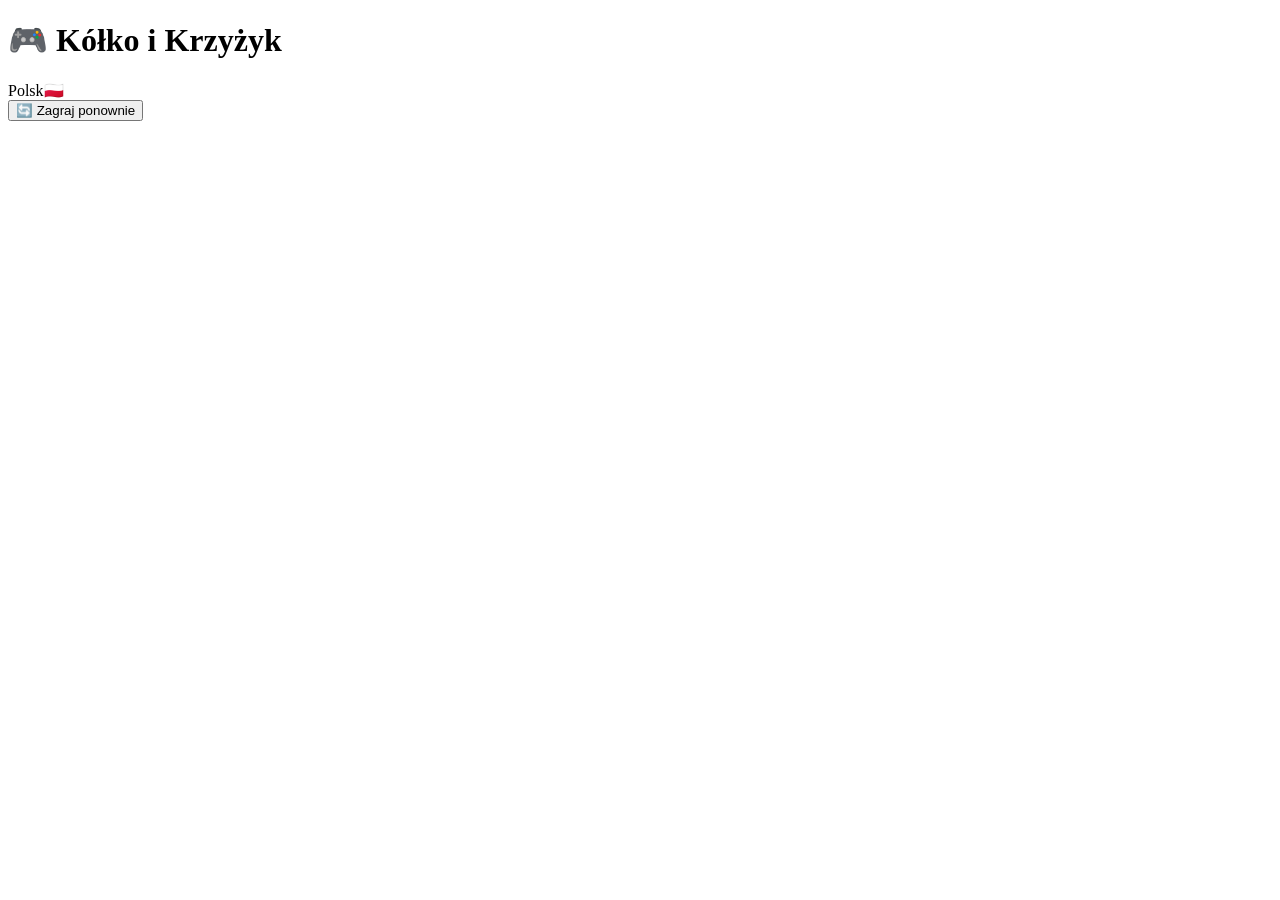
==== kik.html @ b52d8cac "Add initial HTML structure for Kółko i Krzyżyk" ====
<!DOCTYPE html>
<html lang="pl">
<head>
  <meta charset="UTF-8">
  <title>Kółko i Krzyżyk</title>
  <link rel="stylesheet" href="style_kik.css">
</head>
<body>
  <div class="container">
    <h1>🎮 Kółko i Krzyżyk</h1>
    <div id="langToggleKik" class="lang-btn">Polsk🇵🇱</div>

    <div id="game-board" class="board">
      <div class="cell" data-index="0"></div>
      <div class="cell" data-index="1"></div>
      <div class="cell" data-index="2"></div>
      <div class="cell" data-index="3"></div>
      <div class="cell" data-index="4"></div>
      <div class="cell" data-index="5"></div>
      <div class="cell" data-index="6"></div>
      <div class="cell" data-index="7"></div>
      <div class="cell" data-index="8"></div>
    </div>

    <div id="message" class="message"></div>
    <button id="restartKik">🔄 Zagraj ponownie</button>
  </div>

  <script src="script_kik.js"></script>
</body>
</html>
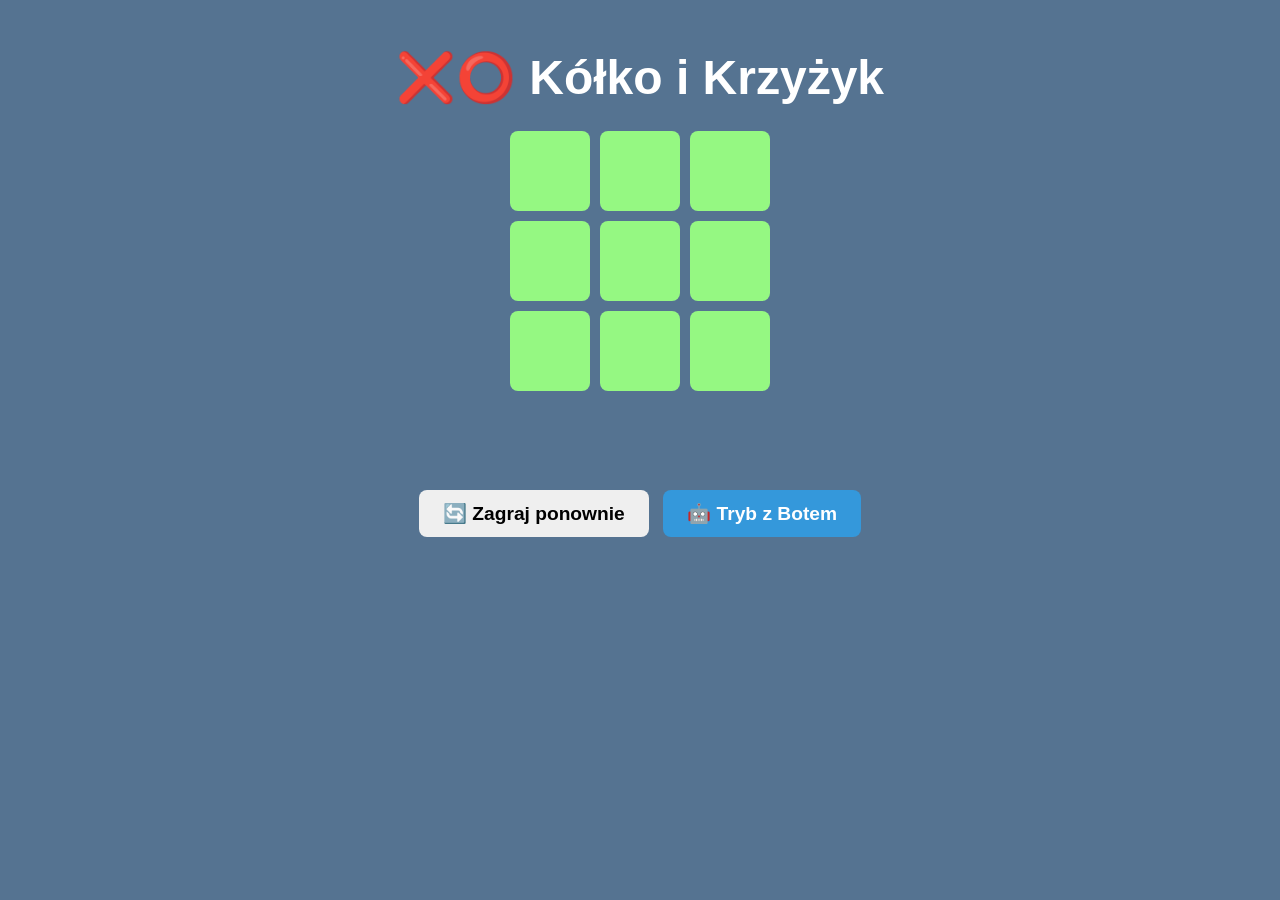
==== commit cc807d85: "Update game board layout and buttons in kik.html" ====
--- a/kik.html
+++ b/kik.html
@@ -7,23 +7,30 @@
 </head>
 <body>
   <div class="container">
-    <h1>🎮 Kółko i Krzyżyk</h1>
-    <div id="langToggleKik" class="lang-btn">Polsk🇵🇱</div>
+    <h1>❌⭕ Kółko i Krzyżyk</h1>
 
-    <div id="game-board" class="board">
-      <div class="cell" data-index="0"></div>
-      <div class="cell" data-index="1"></div>
-      <div class="cell" data-index="2"></div>
-      <div class="cell" data-index="3"></div>
-      <div class="cell" data-index="4"></div>
-      <div class="cell" data-index="5"></div>
-      <div class="cell" data-index="6"></div>
-      <div class="cell" data-index="7"></div>
-      <div class="cell" data-index="8"></div>
+    <div id="game-board">
+      <div class="row">
+        <button class="cell" data-index="0"></button>
+        <button class="cell" data-index="1"></button>
+        <button class="cell" data-index="2"></button>
+      </div>
+      <div class="row">
+        <button class="cell" data-index="3"></button>
+        <button class="cell" data-index="4"></button>
+        <button class="cell" data-index="5"></button>
+      </div>
+      <div class="row">
+        <button class="cell" data-index="6"></button>
+        <button class="cell" data-index="7"></button>
+        <button class="cell" data-index="8"></button>
+      </div>
     </div>
 
-    <div id="message" class="message"></div>
-    <button id="restartKik">🔄 Zagraj ponownie</button>
+    <div id="message"></div>
+
+    <button id="restart">🔄 Zagraj ponownie</button>
+    <button id="botMode" style="background:#3498db; color:white;">🤖 Tryb z Botem</button>
   </div>
 
   <script src="script_kik.js"></script>
--- a/style_kik.css
+++ b/style_kik.css
@@ -0,0 +1,70 @@
+body {
+  font-family: "Segoe UI", sans-serif;
+  background: #557391;
+  color: #fff;
+  text-align: center;
+  margin: 0;
+  padding: 0;
+}
+
+.container {
+  margin-top: 50px;
+}
+
+h1 {
+  font-size: 3em;
+  margin-bottom: 20px;
+}
+
+#game-board {
+  display: inline-block;
+  margin-bottom: 20px;
+}
+
+.row {
+  display: flex;
+}
+
+.cell {
+  width: 80px;
+  height: 80px;
+  font-size: 2.5em;
+  margin: 5px;
+  cursor: pointer;
+  border-radius: 8px;
+  border: none;
+  background: #95f882;
+  color: #101820;
+  transition: 0.2s;
+}
+
+.cell:hover {
+  background: #ffffff;
+  color: #101820;
+}
+
+#restart, #botMode {
+  margin: 10px 5px;
+  padding: 12px 24px;
+  font-size: 1.2em;
+  border: none;
+  border-radius: 8px;
+  cursor: pointer;
+  font-weight: bold;
+  transition: 0.2s;
+}
+
+#restart:hover {
+  background: #ffffff;
+  color: #101820;
+}
+
+#botMode:hover {
+  background: #2980b9;
+}
+
+#message {
+  font-size: 1.4em;
+  margin: 15px 0;
+  min-height: 1.5em;
+}
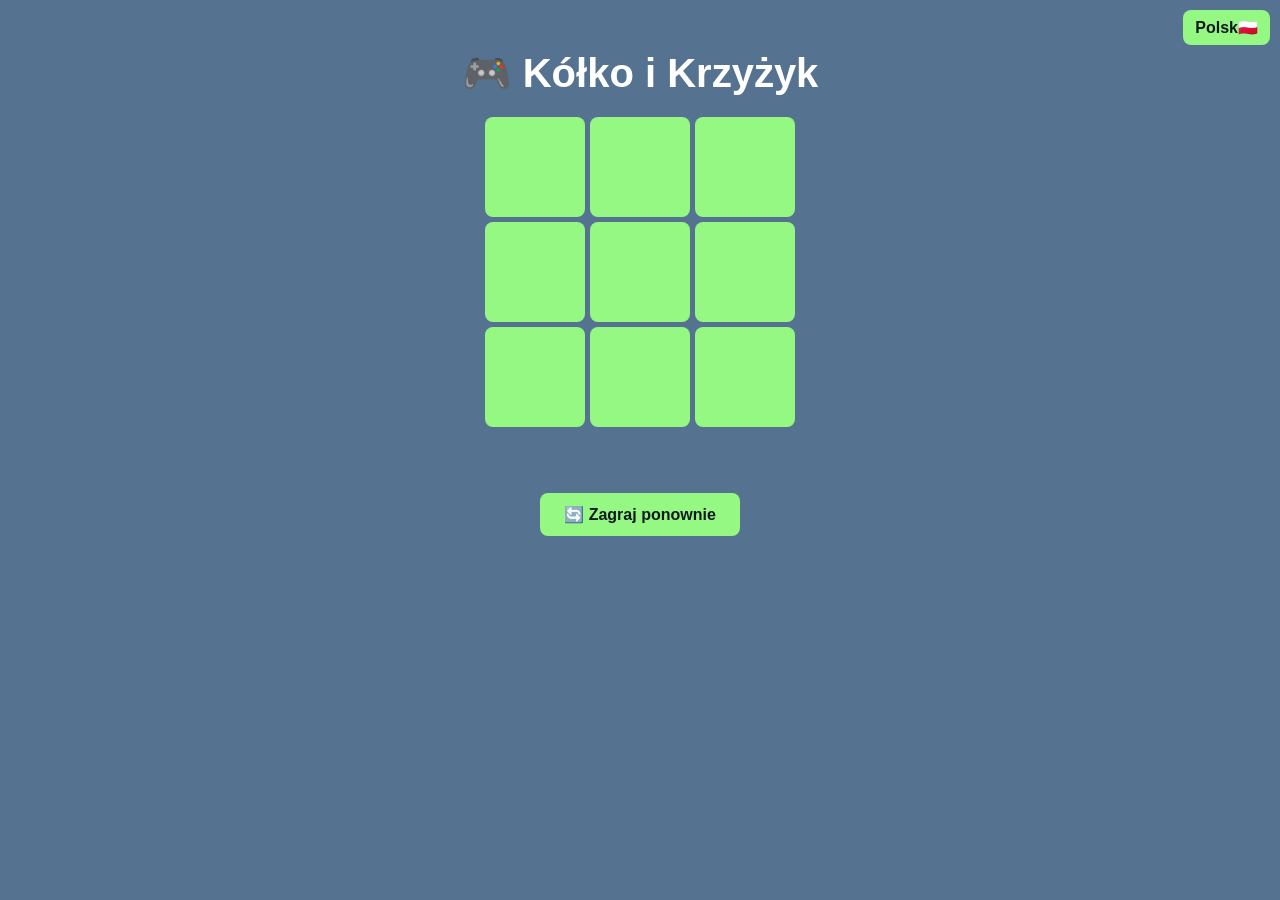
==== commit 21de1719: "Update Kółko i Krzyżyk game layout" ====
--- a/kik.html
+++ b/kik.html
@@ -7,30 +7,23 @@
 </head>
 <body>
   <div class="container">
-    <h1>❌⭕ Kółko i Krzyżyk</h1>
+    <h1>🎮 Kółko i Krzyżyk</h1>
+    <div id="langToggleKik" class="lang-btn">Polsk🇵🇱</div>
 
-    <div id="game-board">
-      <div class="row">
-        <button class="cell" data-index="0"></button>
-        <button class="cell" data-index="1"></button>
-        <button class="cell" data-index="2"></button>
-      </div>
-      <div class="row">
-        <button class="cell" data-index="3"></button>
-        <button class="cell" data-index="4"></button>
-        <button class="cell" data-index="5"></button>
-      </div>
-      <div class="row">
-        <button class="cell" data-index="6"></button>
-        <button class="cell" data-index="7"></button>
-        <button class="cell" data-index="8"></button>
-      </div>
+    <div id="game-board" class="board">
+      <div class="cell" data-index="0"></div>
+      <div class="cell" data-index="1"></div>
+      <div class="cell" data-index="2"></div>
+      <div class="cell" data-index="3"></div>
+      <div class="cell" data-index="4"></div>
+      <div class="cell" data-index="5"></div>
+      <div class="cell" data-index="6"></div>
+      <div class="cell" data-index="7"></div>
+      <div class="cell" data-index="8"></div>
     </div>
 
-    <div id="message"></div>
-
-    <button id="restart">🔄 Zagraj ponownie</button>
-    <button id="botMode" style="background:#3498db; color:white;">🤖 Tryb z Botem</button>
+    <div id="message" class="message"></div>
+    <button id="restartKik">🔄 Zagraj ponownie</button>
   </div>
 
   <script src="script_kik.js"></script>
--- a/style_kik.css
+++ b/style_kik.css
@@ -1,7 +1,7 @@
 body {
   font-family: "Segoe UI", sans-serif;
   background: #557391;
-  color: #fff;
+  color: #ffffff;
   text-align: center;
   margin: 0;
   padding: 0;
@@ -9,32 +9,53 @@
 
 .container {
   margin-top: 50px;
+  max-width: 400px;
+  margin-left: auto;
+  margin-right: auto;
+  padding: 0 10px;
 }
 
 h1 {
-  font-size: 3em;
+  font-size: 2.5em;
   margin-bottom: 20px;
 }
 
-#game-board {
-  display: inline-block;
-  margin-bottom: 20px;
+.lang-btn {
+  position: fixed;
+  top: 10px;
+  right: 10px;
+  background: #95f882;
+  color: #101820;
+  border-radius: 8px;
+  padding: 8px 12px;
+  cursor: pointer;
+  font-weight: bold;
+  transition: 0.2s;
 }
 
-.row {
-  display: flex;
+.lang-btn:hover {
+  background: #ffffff;
+  color: #101820;
+}
+
+.board {
+  display: grid;
+  grid-template-columns: repeat(3, 100px);
+  grid-template-rows: repeat(3, 100px);
+  gap: 5px;
+  justify-content: center;
+  margin: 20px auto;
 }
 
 .cell {
-  width: 80px;
-  height: 80px;
+  background: #95f882;
+  display: flex;
+  align-items: center;
+  justify-content: center;
   font-size: 2.5em;
-  margin: 5px;
+  font-weight: bold;
   cursor: pointer;
   border-radius: 8px;
-  border: none;
-  background: #95f882;
-  color: #101820;
   transition: 0.2s;
 }
 
@@ -43,28 +64,26 @@
   color: #101820;
 }
 
-#restart, #botMode {
-  margin: 10px 5px;
+#message {
+  font-size: 1.3em;
+  margin-top: 15px;
+  min-height: 1.5em;
+}
+
+#restartKik {
+  margin-top: 15px;
+  background: #95f882;
+  color: #101820;
+  border: none;
   padding: 12px 24px;
-  font-size: 1.2em;
-  border: none;
   border-radius: 8px;
+  font-weight: bold;
+  font-size: 1em;
   cursor: pointer;
-  font-weight: bold;
   transition: 0.2s;
 }
 
-#restart:hover {
+#restartKik:hover {
   background: #ffffff;
   color: #101820;
 }
-
-#botMode:hover {
-  background: #2980b9;
-}
-
-#message {
-  font-size: 1.4em;
-  margin: 15px 0;
-  min-height: 1.5em;
-}
